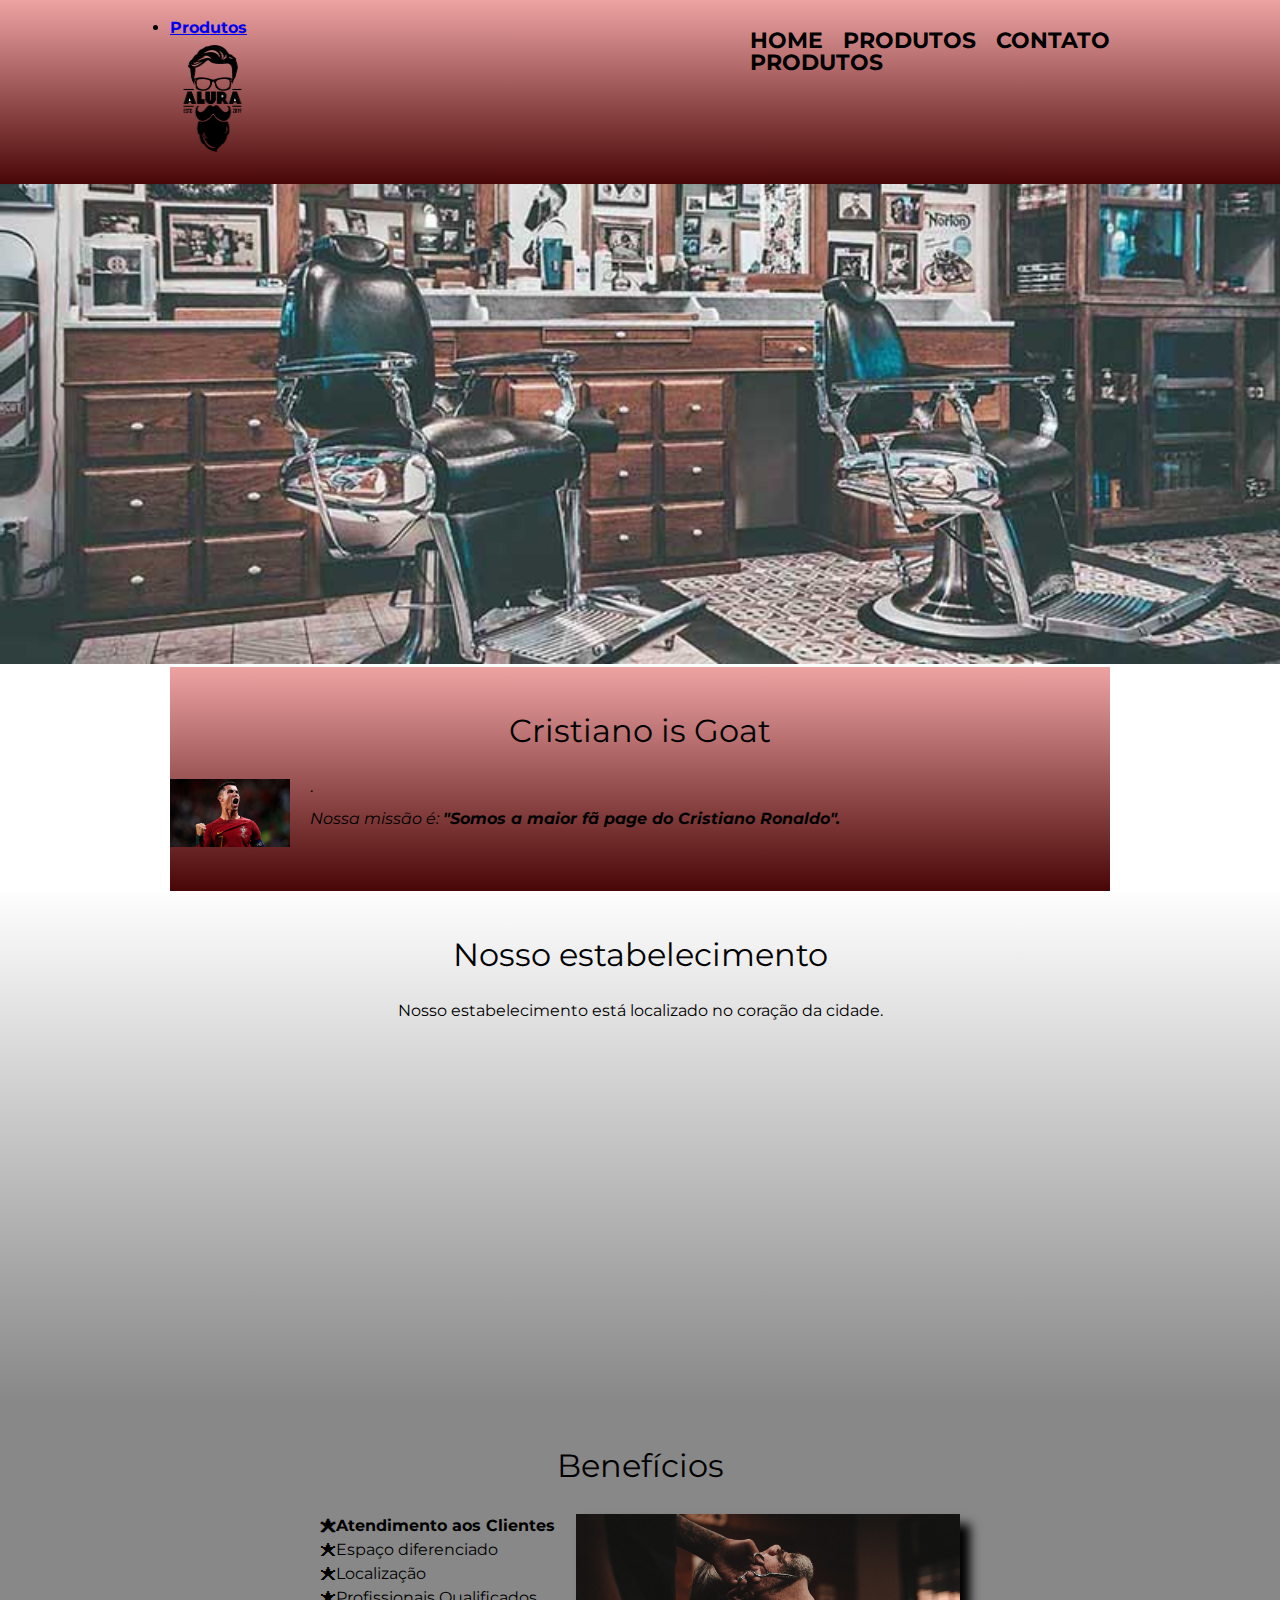
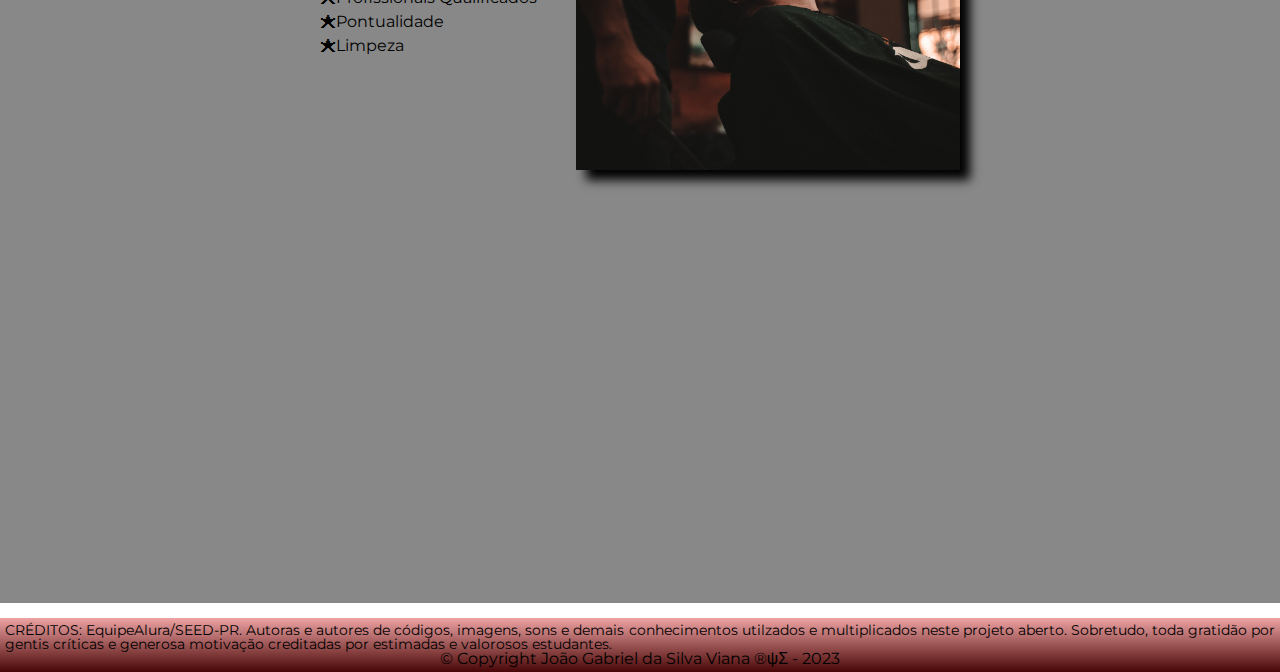
==== index.html @ 087e6f7c "Update index.html" ====
<!DOCTYPE html>
<html lang="pt-br">
	<head>
		<meta charset="UTF-8">
		<title>Fã page do Cristiano Ronaldo</title>

		<link rel="stylesheet" href="reset.css">
		<link rel="stylesheet" href="style.css">
		<link href="https://fonts.googleapis.com/css?family=Montserrat&display=swap" rel="stylesheet">
	</head>

	<body>
		<header>
			<div class="caixa">
						<li><a href="produtos.html">Produtos</a></li>
				<h1><img src="logo.png" width="85" height="125"></h1>

				<nav>
					<ul>
						<li><a href="index.html">Home</a></li>
						<li><a href="produtos.html">Produtos</a></li>
						<li><a href="contato.html">Contato</a></li>
					</ul>
						<li><a href="produtos.html">Produtos</a></li>
				</nav>
			</div>
		</header>

		<img class="banner" src="banner.jpg">

		<main>
			<section class="principal">
				<h2 class="titulo-principal">Cristiano is Goat</h2>

				<img class="utensilios" src="criscri.jpg" alt="O maior da historia.">.</p>

				<p id="missao"><em>Nossa missão é: <strong>"Somos a maior fã page do Cristiano Ronaldo".</p>
			</section>

			<section class="mapa">
				<h3 class="titulo-principal">Nosso estabelecimento</h3>
				<p>Nosso estabelecimento está localizado no coração da cidade.</p>

				<div class="mapa-conteudo">
					<iframe src="https://www.google.com/maps/embed?pb=!1m18!1m12!1m3!1d3656.4483278365396!2d-46.63466568562861!3d-23.588249068469487!2m3!1f0!2f0!3f0!3m2!1i1024!2i768!4f13.1!3m3!1m2!1s0x94ce5a2b2ed7f3a1%3A0xab35da2f5ca62674!2sCaelum!5e0!3m2!1spt-BR!2sbr!4v1568814489656!5m2!1spt-BR!2sbr" width="100%" height="300" frameborder="0" style="border:0;" allowfullscreen=""></iframe>
				</div>
			</section>

			<section class="beneficios">
				<h3 class="titulo-principal">Benefícios</h3>

				<div class="conteudo-beneficios">
					<ul class="lista-beneficios">
						<li class="itens">Atendimento aos Clientes</li>
						<li class="itens">Espaço diferenciado</li>
						<li class="itens">Localização</li>
						<li class="itens">Profissionais Qualificados</li>
						<li class="itens">Pontualidade</li>
						<li class="itens">Limpeza</li>
					</ul><img src="beneficios.jpg" class="imagem-beneficios">
				</div>

				<div class="video">
					<iframe width="560" height="315" src="https://www.youtube.com/embed/wcVVXUV0YUY" frameborder="0" allow="accelerometer; autoplay; encrypted-media; gyroscope; picture-in-picture" allowfullscreen></iframe>
				</div>
			</section>
		</main>

		<footer> <div class="rodape">
         CRÉDITOS: EquipeAlura/SEED-PR. Autoras e autores de códigos, imagens, sons e demais conhecimentos utilzados e multiplicados neste projeto aberto. Sobretudo, toda gratidão por gentis críticas e generosa motivação creditadas por estimadas e valorosos estudantes.
          <div class="copyright">© Copyright João Gabriel da Silva Viana ®ψΣ - 2023</div>
          </div>
       </footer>
	</body>
</html>
---- style.css ----
body {
	font-family: 'Montserrat', sans-serif;
}

header {
	background: linear-gradient(to bottom, #eea3a3 0%,#490606 100%);
	padding: 20px 0;
	font-weight: bold;
}

.caixa {
	position: relative;
	width: 940px;
	margin: 0 auto;
}

nav {
	position: absolute;
	top: 10px;
	right: 0;
}

nav li {
	display: inline;
	margin: 0 0 0 15px;
}

nav a {
	text-transform: uppercase;
	color: #000000;
	font-weight: bold;
	font-size: 22px;
	text-decoration: none;
}

nav a:hover {
	color: #C78C19;
	text-decoration: underline;
}

.produtos {
	width: 940px;
	margin: 0 auto;
	padding: 50px 0;
}

.produtos li {
	display: inline-block;
	text-align: center;
	width: 30%;
	vertical-align: top;
	margin: 0 1.5%;
	padding: 30px 20px;
	box-sizing: border-box;
	border: 2px solid #000000;
	border-radius: 10px;
}

.produtos li:hover {
	border-color: #C78C19;
}

.produtos li:active {
	border-color: #088C19;	
}

.produtos li:hover h2 {
	font-size: 34px;
}

.produtos h2 {
	font-size: 30px;
	font-weight: bold;
}

.produto-descricao {
	font-size: 18px;
}

.produto-preco {
	font-size: 22px;
	font-weight: bold;
	margin-top: 10px;
}


main {
	
}

form {
	margin: 40px 0;
}

form label, form legend {
	display:block;
	font-size: 20px;
	margin: 0 0 10px;
}

.input-padrao {
	display: block;
	margin: 0 0 20px;
	padding: 10px 25px;
	width: 50%;
}

.checkbox {
	margin: 20px 0;
}

.enviar {
	width:40%;
	padding: 15px 0;
	background: orange;
	color: white;
	font-weight: bold;
	font-size: 18px;
	border: none;
	border-radius: 5px;
	transition: 1s all;
	cursor: pointer;
}

.enviar:hover {
	background: darkorange;
	transform: scale(1.2);
}

table {
	margin: 20px 0 40px;
}

thead {
	background: linear-gradient(to bottom, #eea3a3 0%,#490606 100%);
	color: white;
	font-weight: bold;
}

td, th {
	border: 1px solid #000000;
	padding: 8px 15px;
}


/* css da página inicial */
.banner {
	width:100%;
}

.titulo-principal {
	text-align: center;
	font-size: 2em;
	margin: 0 0 1em;
	clear: left;
}

.principal {
	padding: 3em 0;
	background: linear-gradient(to bottom, #eea3a3 0%,#490606 100%);
	width: 940px;
	margin: 0 auto;
}

.principal p {
	margin: 0 0 1em;
}

.principal strong {
	font-weight: bold;
}

.principal em {
	font-style: italic;
}

.utensilios {
	width: 120px;
	float: left;
	margin: 0 20px 20px 0;
}

.mapa {
	padding: 3em 0;
	background: linear-gradient(#FEFEFE, #888888);
}

.mapa-conteudo {
	width: 940px;
	margin: 0 auto;
}

.mapa p {
	margin: 0 0 2em;
	text-align: center;
}

.beneficios {
	padding: 3em 0;
	background: #888888;
}

.conteudo-beneficios {
	width: 640px;
	margin: 0 auto;
}

.lista-beneficios {
	width: 40%;
	display: inline-block;
	vertical-align: top;
}

.itens {
	line-height: 1.5;
}

.itens:first-child {
	font-weight: bold;
}

.itens:before {
	content: "🟊";
}

.imagem-beneficios {
	width: 60%;
	opacity: 1;
	transition: 400ms;
	box-shadow: 10px 10px 10px 0 #000000;
}

.imagem-beneficios:hover {
	opacity: 0.3;
}

.video {
	width: 560px;
	margin: 2em auto;
}


.rodape {
	text-align: justify;
	font-size:14px;
	padding: 5px 5px;
	background: linear-gradient(to bottom, #eea3a3 0%,#490606 100%);
	margin-top:15px;
	color: black;
	vertical-align: displayHeight;
	height: height;
	width: displayWidth;
}


.copyright {
  	text-align:center;
	color: black;
	font-size: 16px;
	margin: 0px 0px;
}
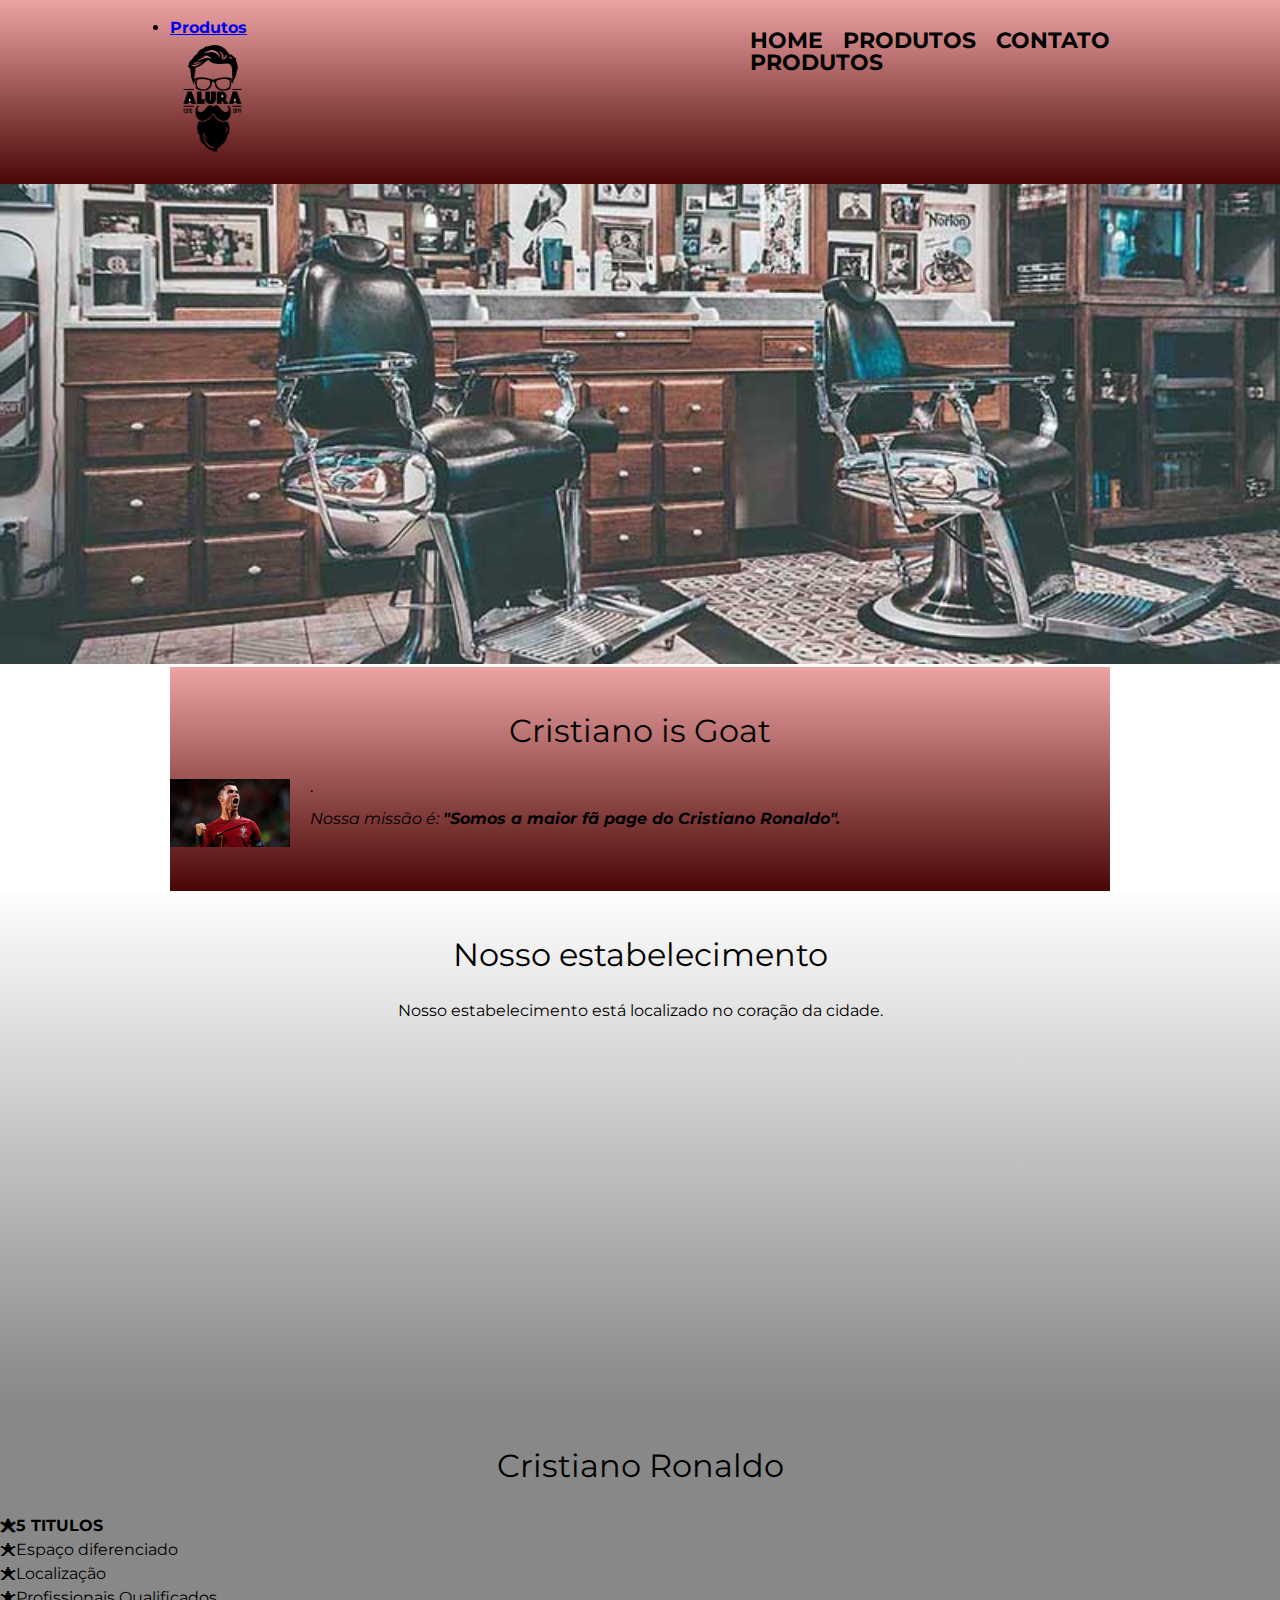
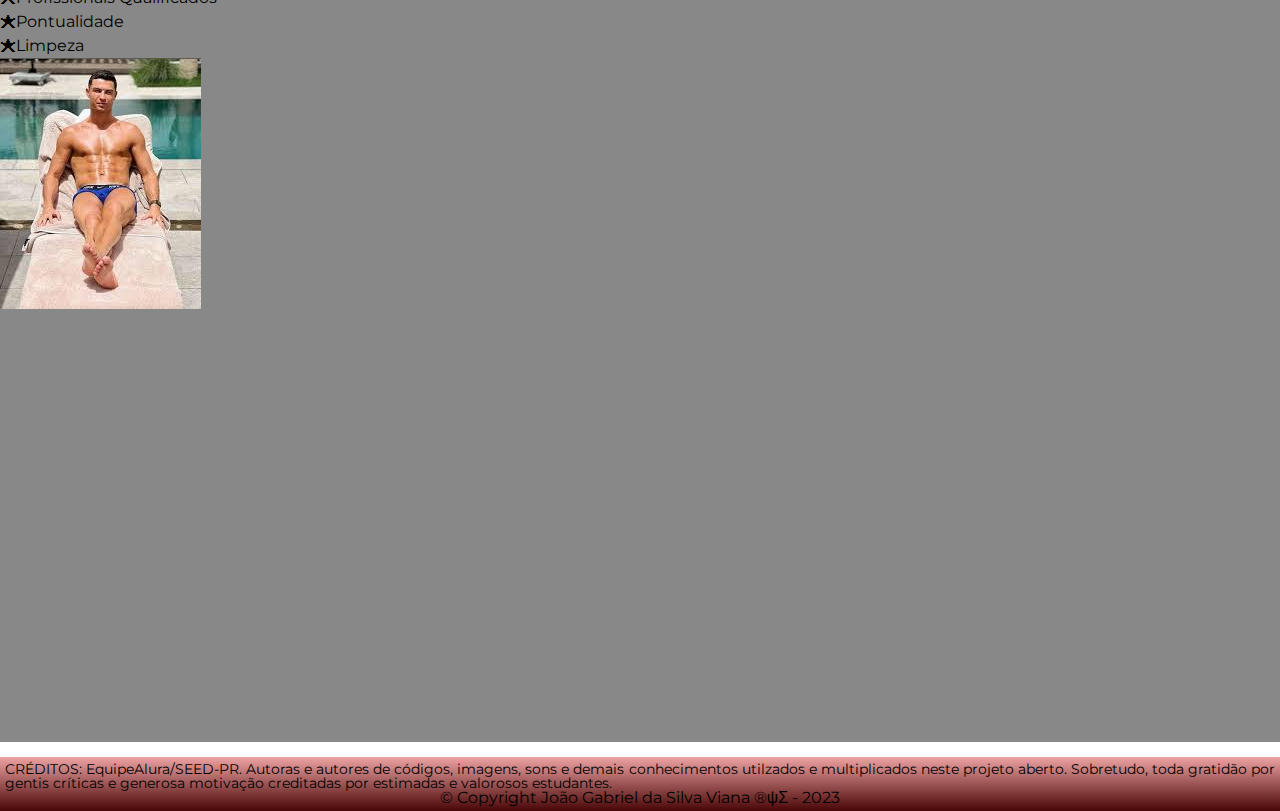
==== commit 1a47c96b: "Update index.html" ====
--- a/index.html
+++ b/index.html
@@ -47,17 +47,17 @@
 			</section>
 
 			<section class="beneficios">
-				<h3 class="titulo-principal">Benefícios</h3>
+				<h3 class="titulo-principal">Cristiano Ronaldo</h3>
 
-				<div class="conteudo-beneficios">
-					<ul class="lista-beneficios">
-						<li class="itens">Atendimento aos Clientes</li>
+				<div class="conteudo-ronaldo">
+					<ul class="Cristiano na champions league:">
+						<li class="itens">5 TITULOS</li>
 						<li class="itens">Espaço diferenciado</li>
 						<li class="itens">Localização</li>
 						<li class="itens">Profissionais Qualificados</li>
 						<li class="itens">Pontualidade</li>
 						<li class="itens">Limpeza</li>
-					</ul><img src="beneficios.jpg" class="imagem-beneficios">
+					</ul><img src="sunga.jpg" class="image-sunga">
 				</div>
 
 				<div class="video">
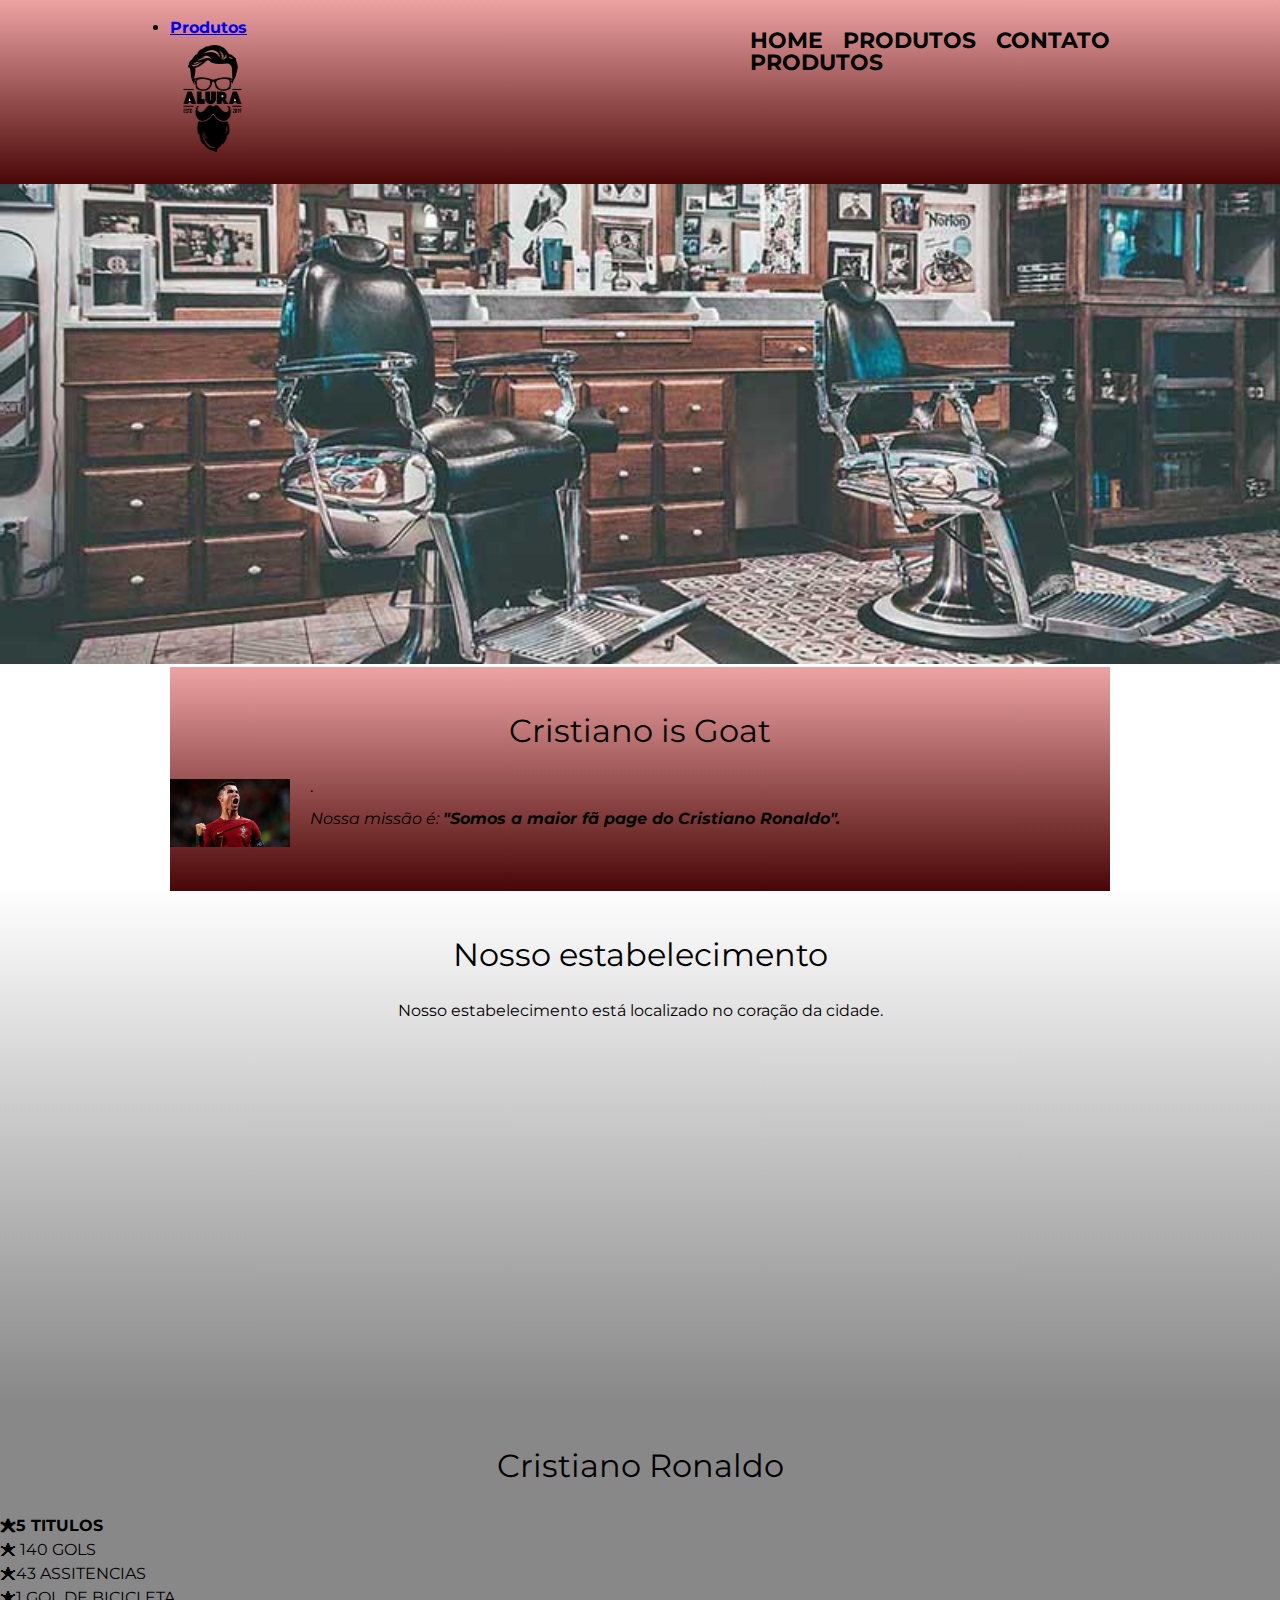
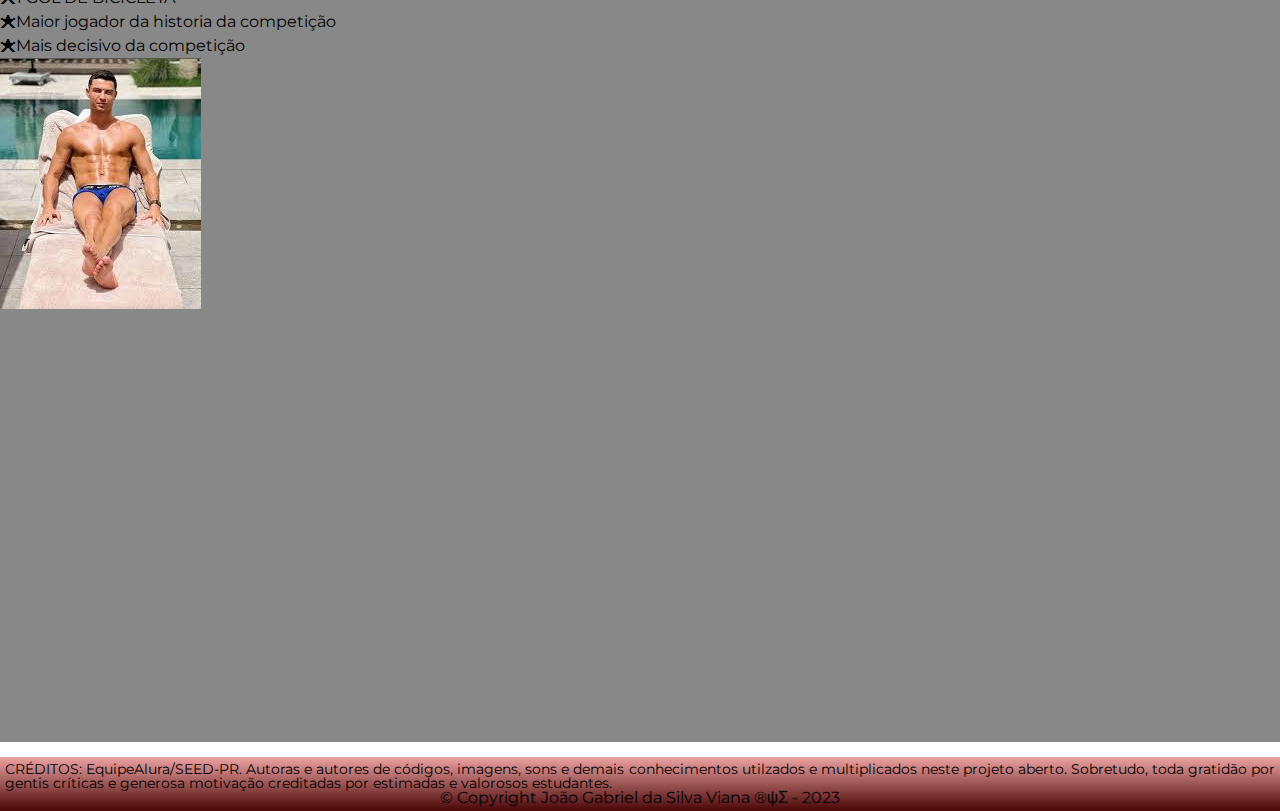
==== commit 482510e6: "Update index.html" ====
--- a/index.html
+++ b/index.html
@@ -52,11 +52,11 @@
 				<div class="conteudo-ronaldo">
 					<ul class="Cristiano na champions league:">
 						<li class="itens">5 TITULOS</li>
-						<li class="itens">Espaço diferenciado</li>
-						<li class="itens">Localização</li>
-						<li class="itens">Profissionais Qualificados</li>
-						<li class="itens">Pontualidade</li>
-						<li class="itens">Limpeza</li>
+						<li class="itens"> 140 GOLS</li>
+						<li class="itens">43 ASSITENCIAS</li>
+						<li class="itens">1 GOL DE BICICLETA</li>
+						<li class="itens">Maior jogador da historia da competição</li>
+						<li class="itens">Mais decisivo da competição</li>
 					</ul><img src="sunga.jpg" class="image-sunga">
 				</div>
 
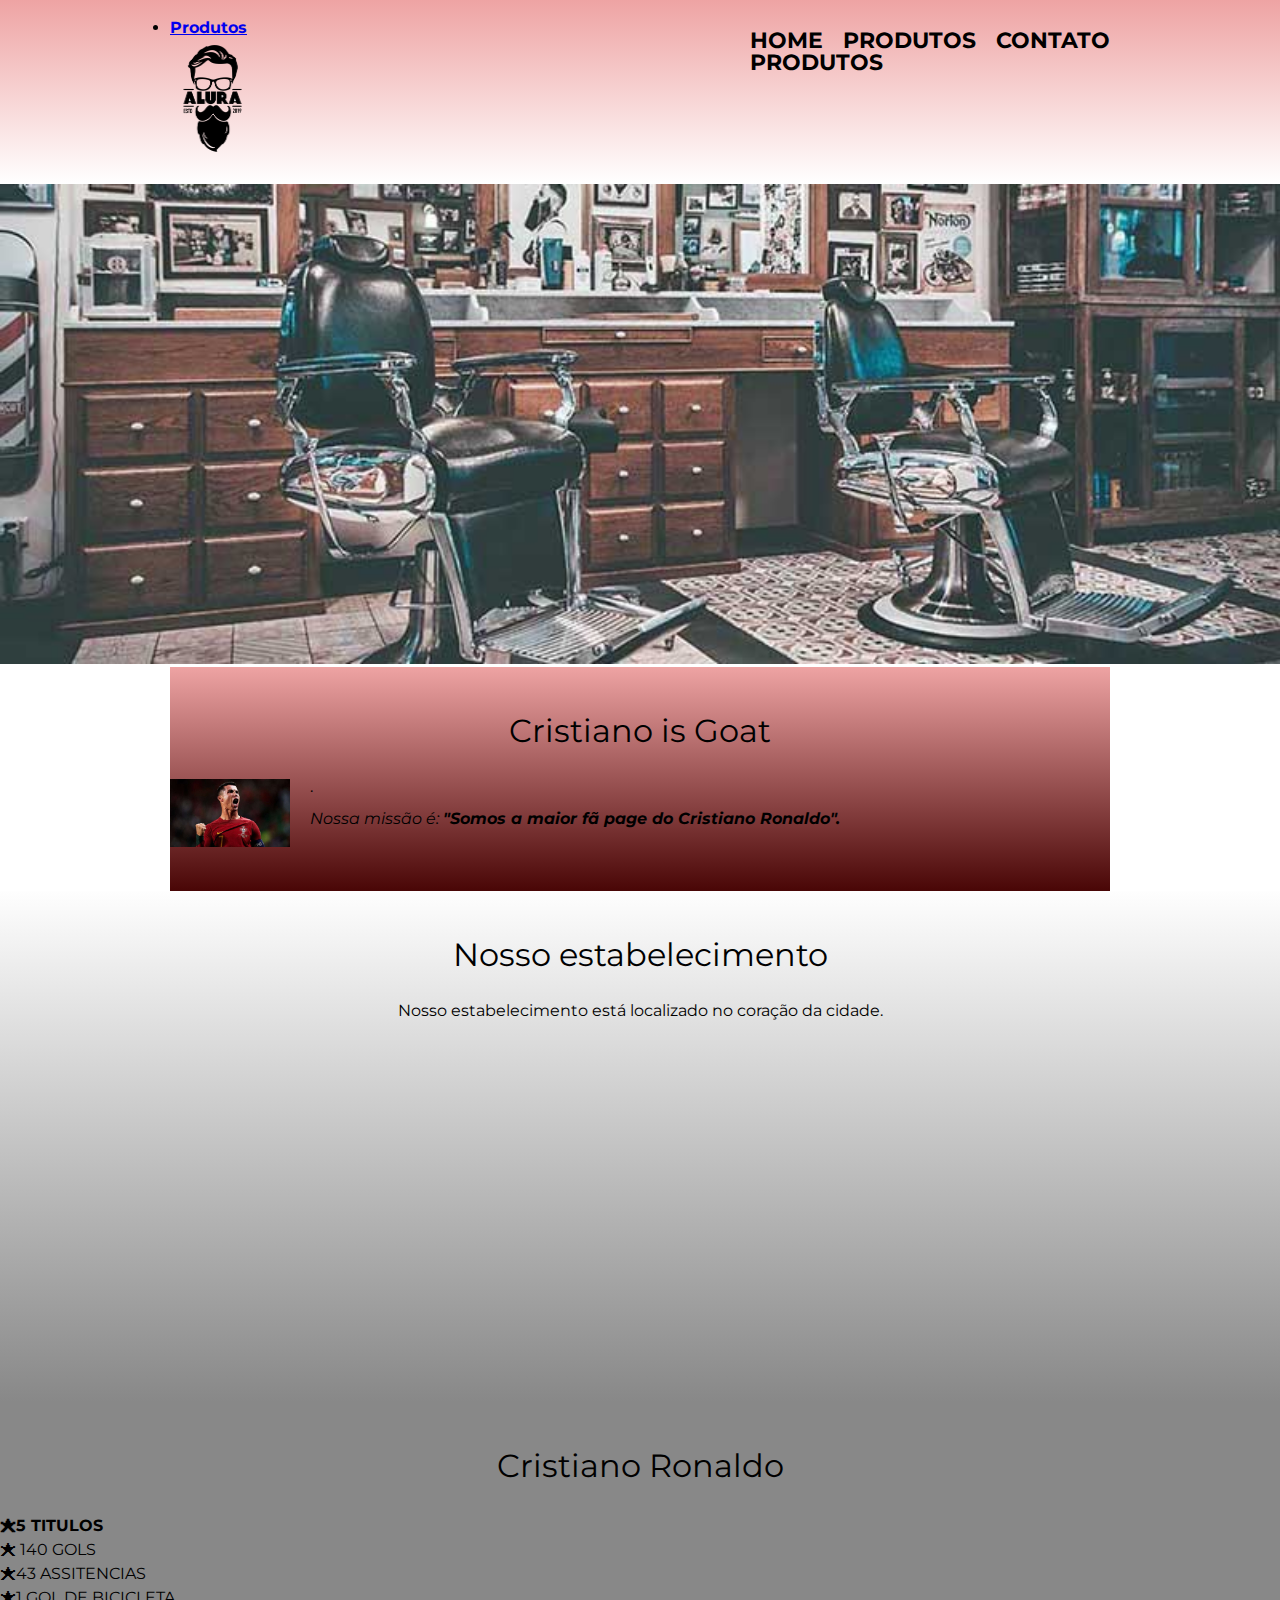
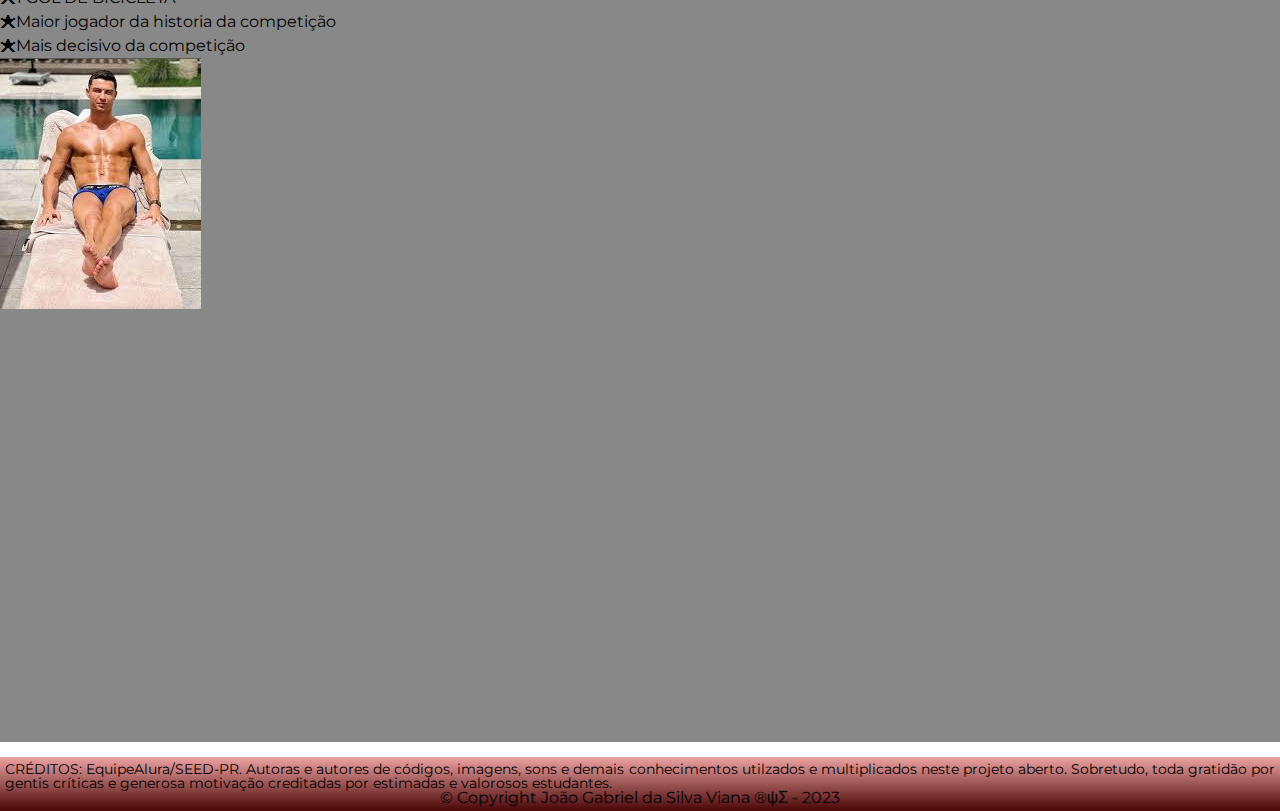
==== commit 6f777afc: "Update index.html" ====
--- a/index.html
+++ b/index.html
@@ -61,7 +61,7 @@
 				</div>
 
 				<div class="video">
-					<iframe width="560" height="315" src="https://www.youtube.com/embed/wcVVXUV0YUY" frameborder="0" allow="accelerometer; autoplay; encrypted-media; gyroscope; picture-in-picture" allowfullscreen></iframe>
+					<iframe width="560" height="315" src="https://www.instagram.com/cristiano/#:~:text=Cristiano%20Ronaldo%20(%40cristiano)" frameborder="0" allow="accelerometer; autoplay; encrypted-media; gyroscope; picture-in-picture" allowfullscreen></iframe>
 				</div>
 			</section>
 		</main>
--- a/style.css
+++ b/style.css
@@ -3,7 +3,7 @@
 }
 
 header {
-	background: linear-gradient(to bottom, #eea3a3 0%,#490606 100%);
+	background: linear-gradient(to bottom, #eea3a3 0%,#FFFFFF 100%);
 	padding: 20px 0;
 	font-weight: bold;
 }
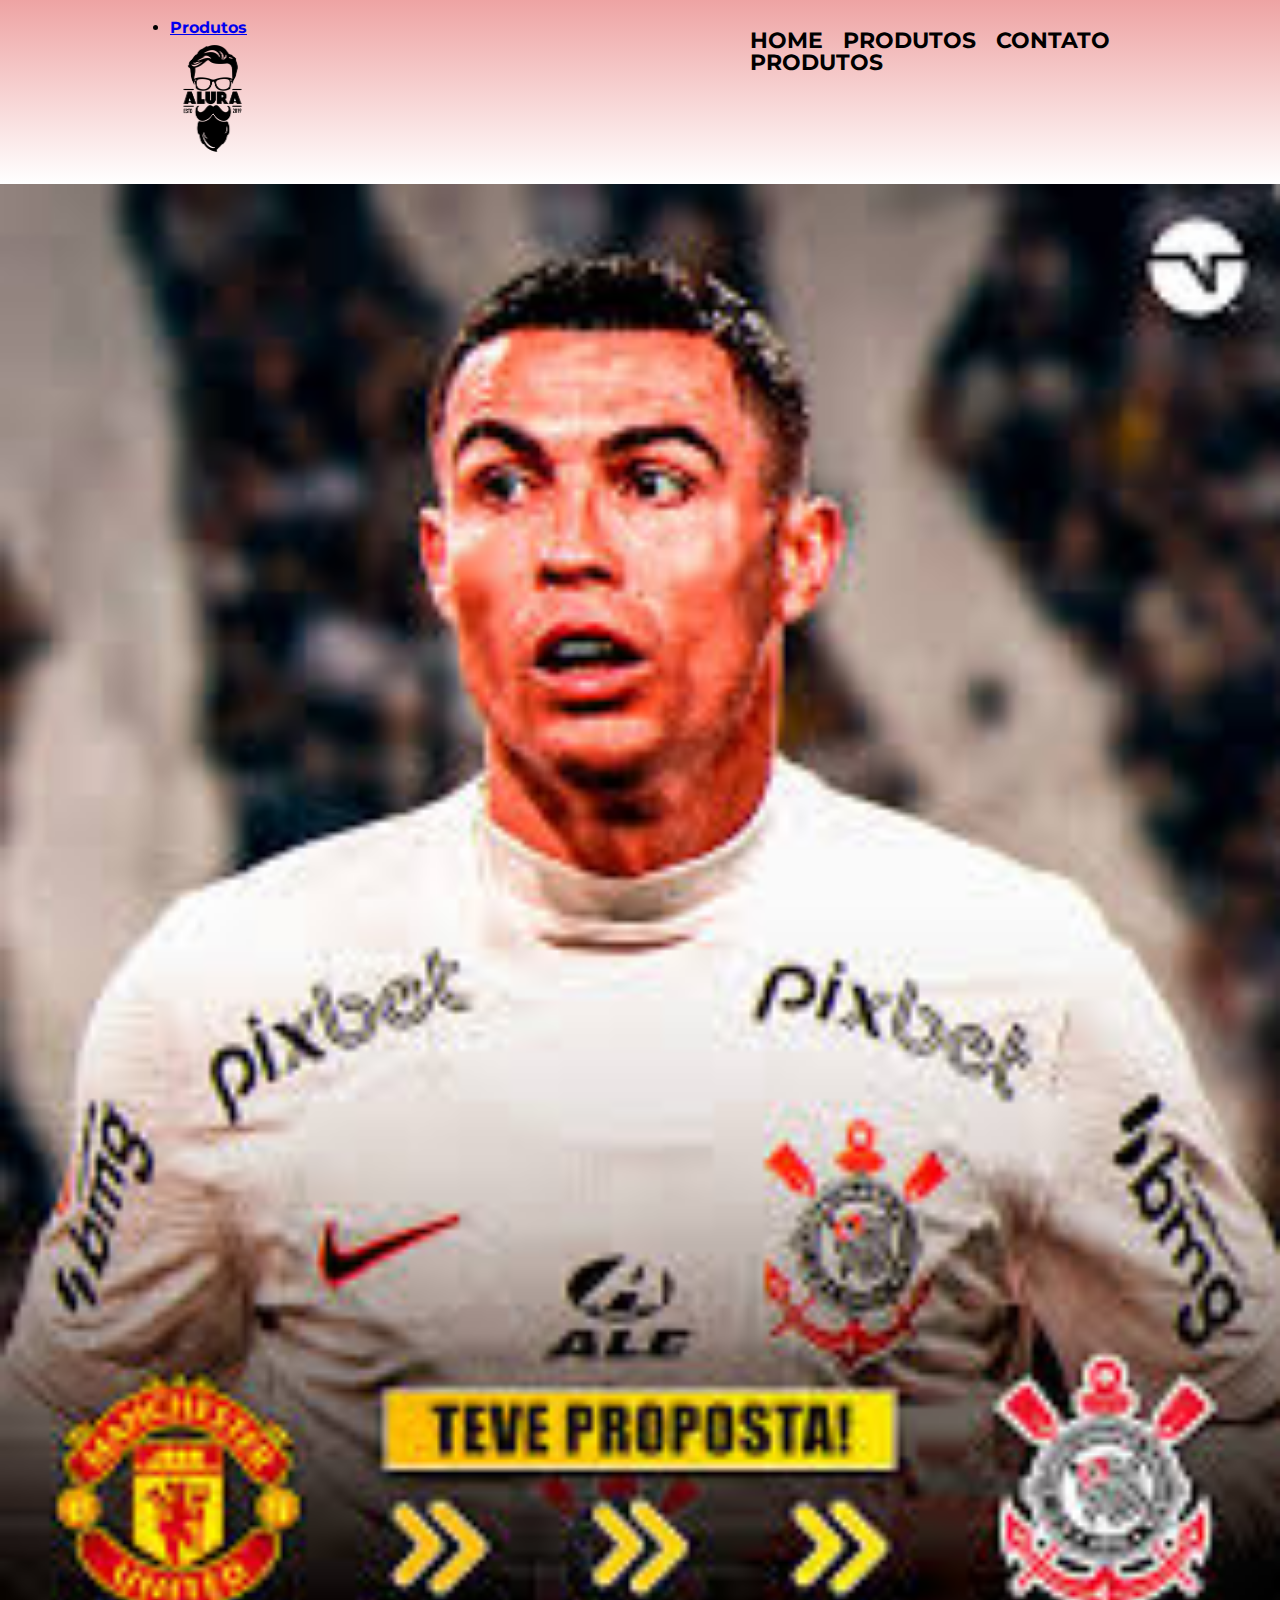
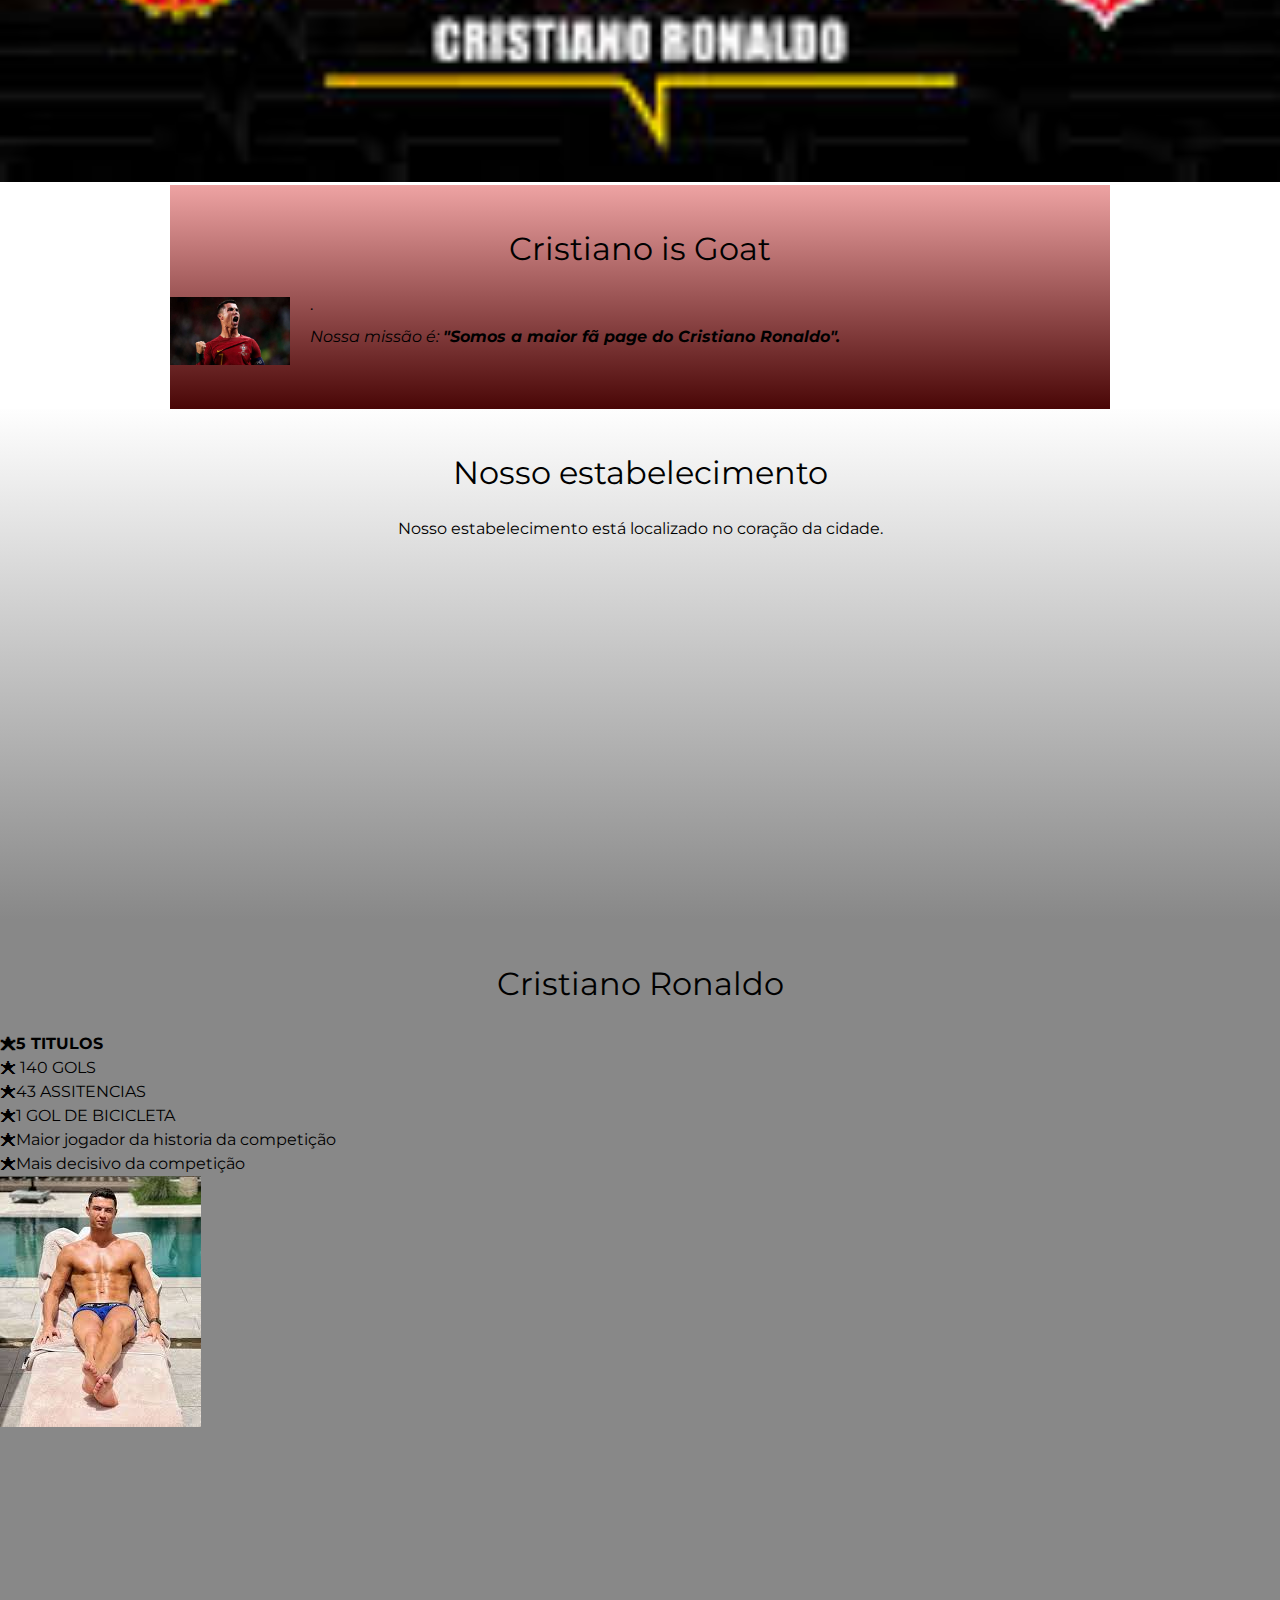
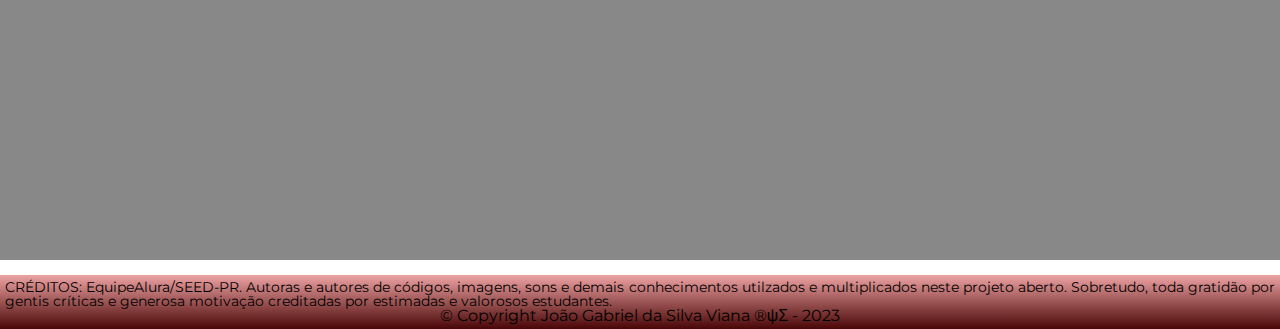
==== commit 57e54afa: "Update index.html" ====
--- a/index.html
+++ b/index.html
@@ -26,7 +26,7 @@
 			</div>
 		</header>
 
-		<img class="banner" src="banner.jpg">
+		<img class="banner" src="coco.jpg">
 
 		<main>
 			<section class="principal">
@@ -42,7 +42,7 @@
 				<p>Nosso estabelecimento está localizado no coração da cidade.</p>
 
 				<div class="mapa-conteudo">
-					<iframe src="https://www.google.com/maps/embed?pb=!1m18!1m12!1m3!1d3656.4483278365396!2d-46.63466568562861!3d-23.588249068469487!2m3!1f0!2f0!3f0!3m2!1i1024!2i768!4f13.1!3m3!1m2!1s0x94ce5a2b2ed7f3a1%3A0xab35da2f5ca62674!2sCaelum!5e0!3m2!1spt-BR!2sbr!4v1568814489656!5m2!1spt-BR!2sbr" width="100%" height="300" frameborder="0" style="border:0;" allowfullscreen=""></iframe>
+					<iframe src="https://https://maps.app.goo.gl/9uFPbb4aAtEQkpv79" width="100%" height="300" frameborder="0" style="border:0;" allowfullscreen=""></iframe>
 				</div>
 			</section>
 
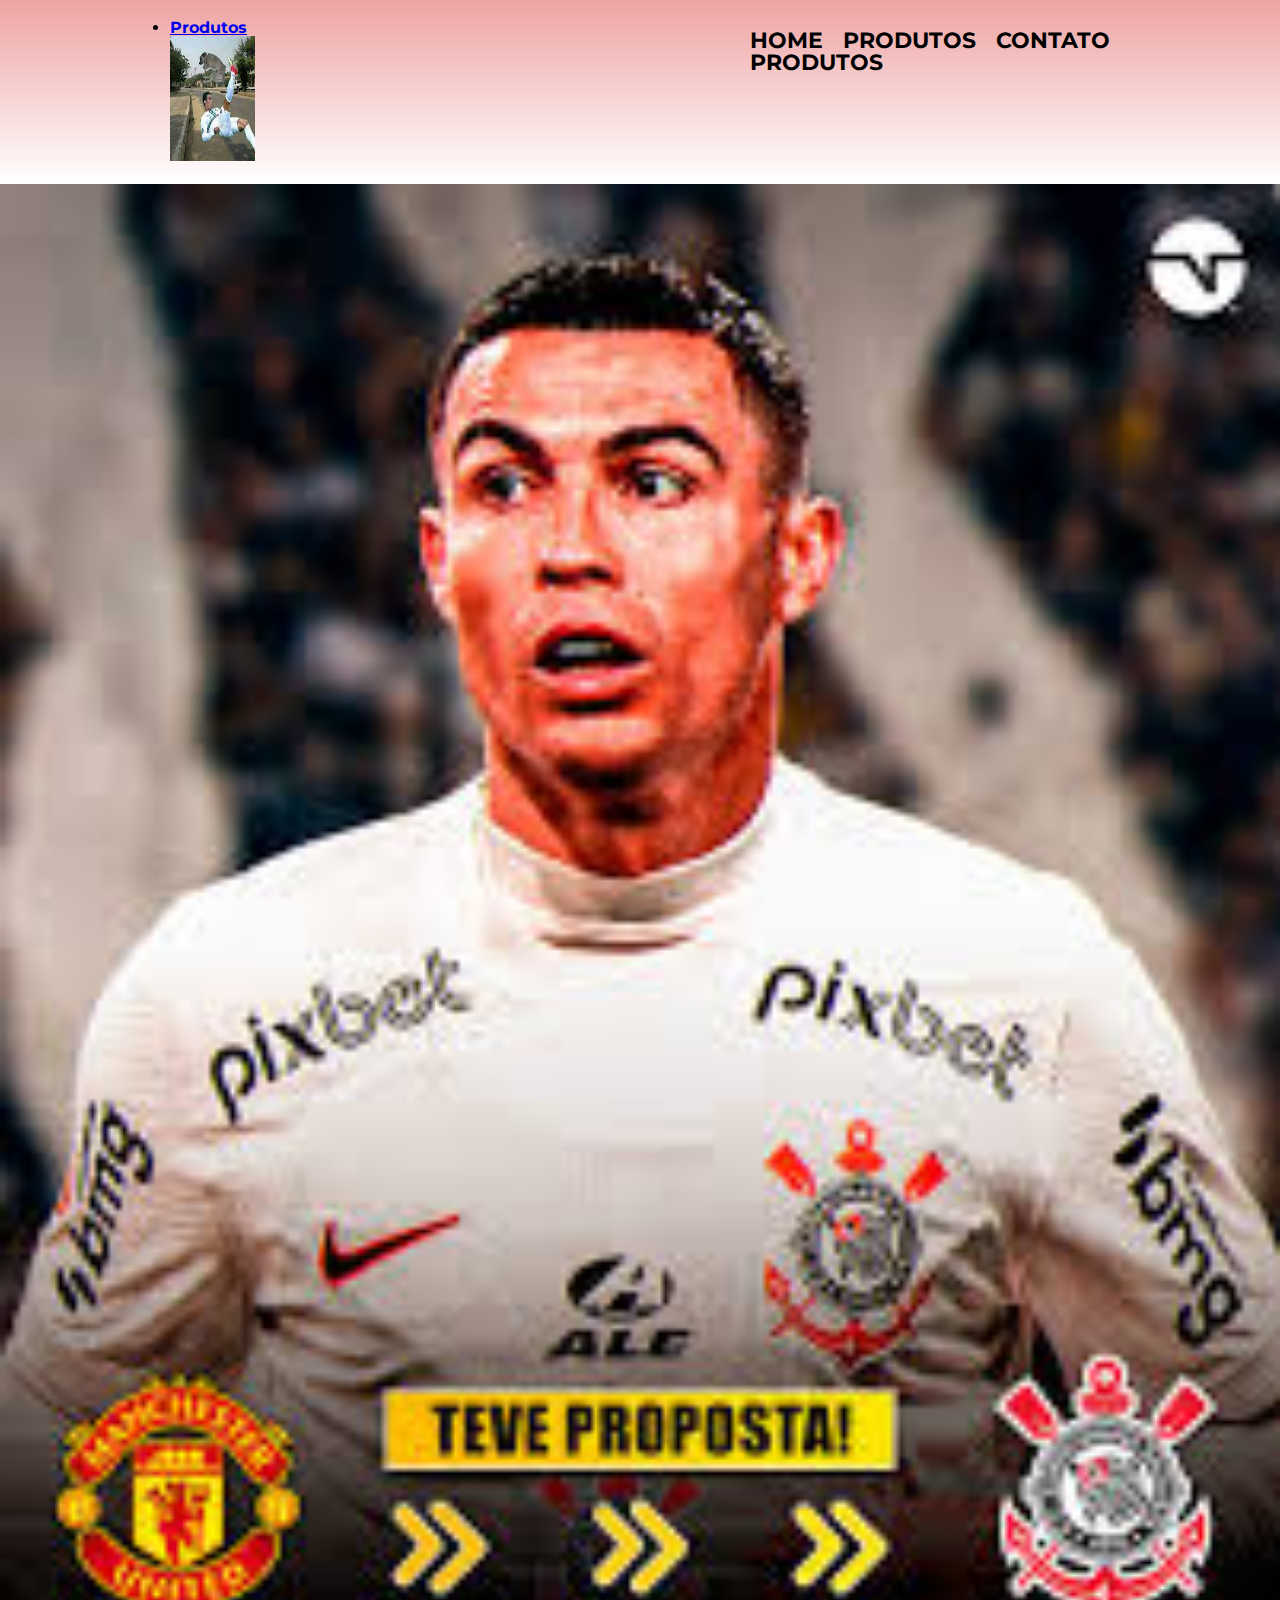
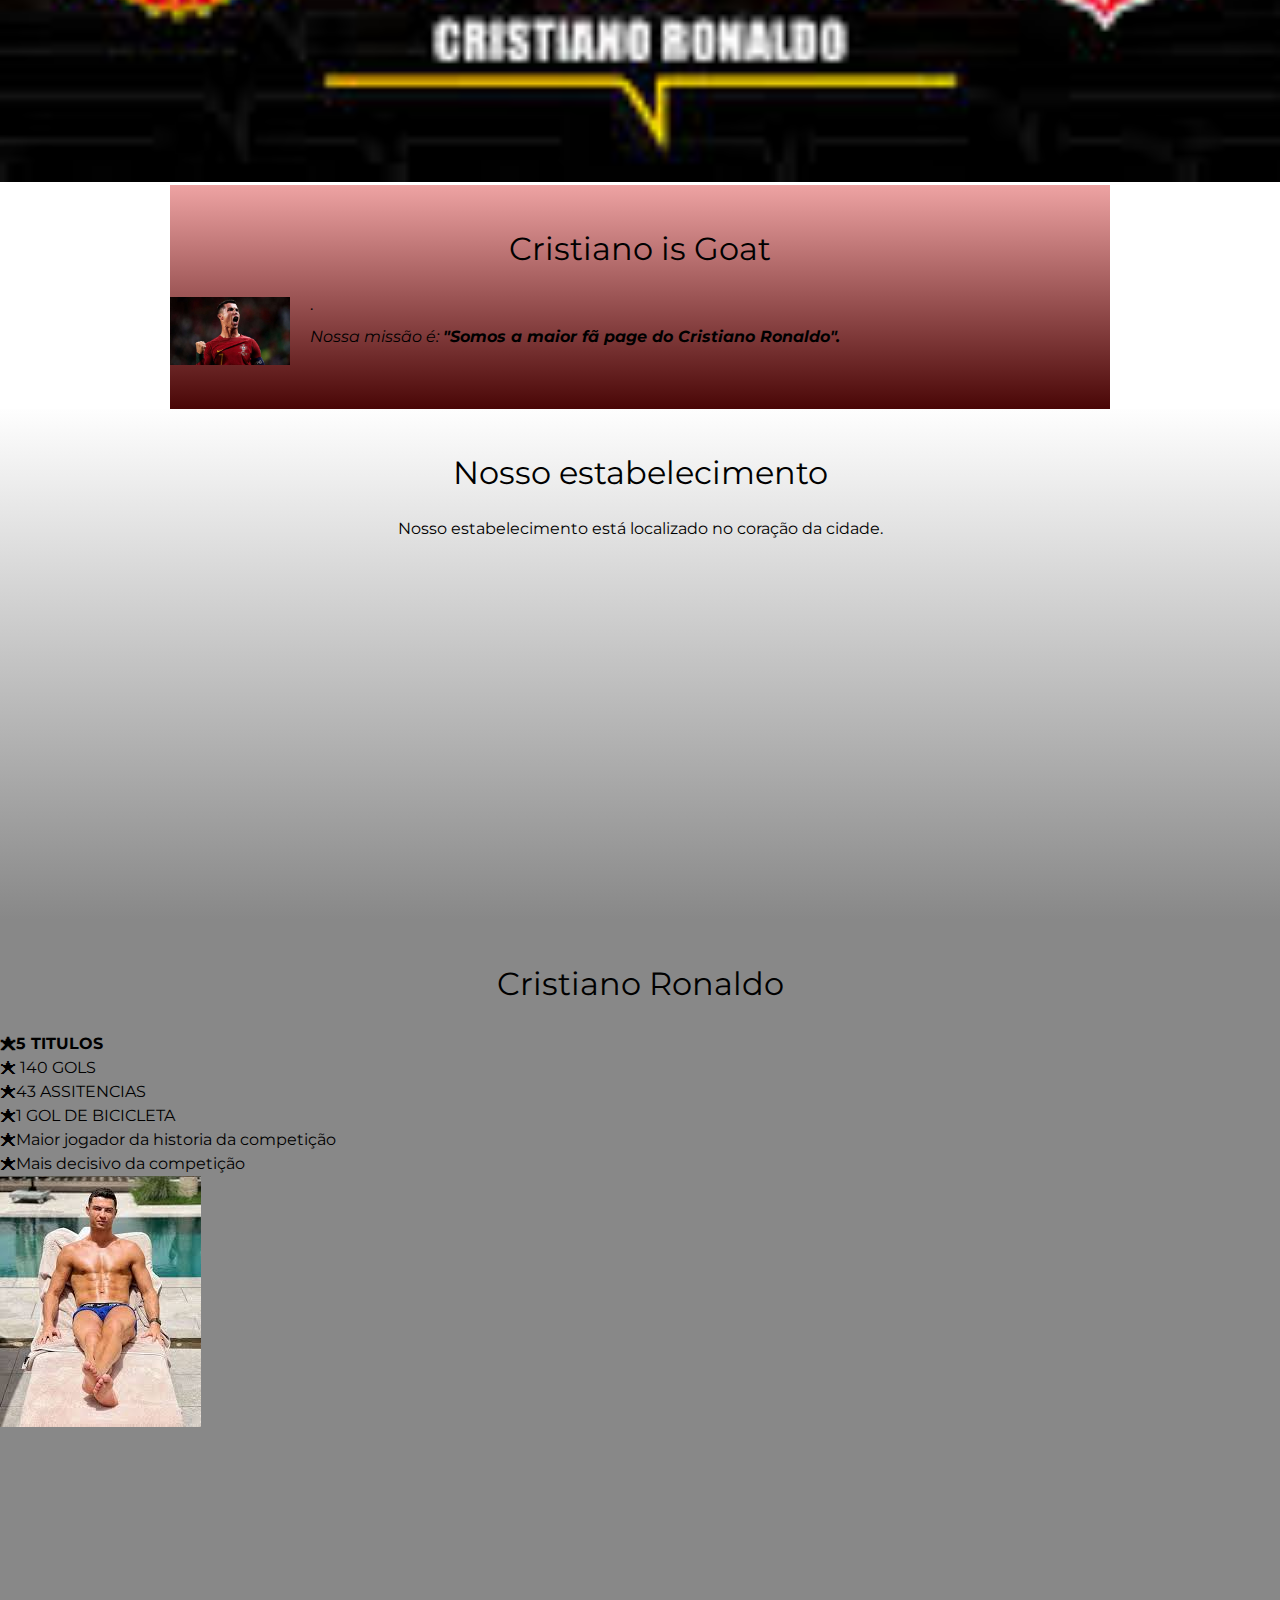
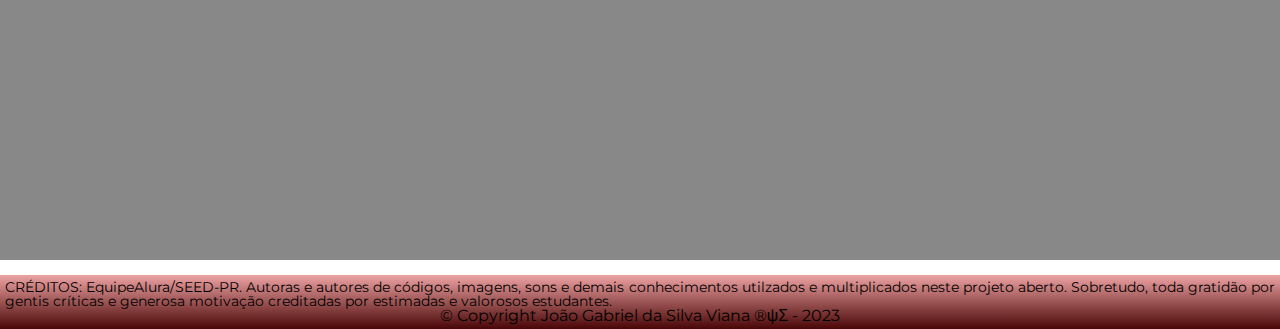
==== commit b1e80837: "Update index.html" ====
--- a/index.html
+++ b/index.html
@@ -13,7 +13,7 @@
 		<header>
 			<div class="caixa">
 						<li><a href="produtos.html">Produtos</a></li>
-				<h1><img src="logo.png" width="85" height="125"></h1>
+				<h1><img src="pel.jpg" width="85" height="125"></h1>
 
 				<nav>
 					<ul>
@@ -26,7 +26,7 @@
 			</div>
 		</header>
 
-		<img class="banner" src="coco.jpg">
+		<img class="banner" src="criss.jpg">
 
 		<main>
 			<section class="principal">
